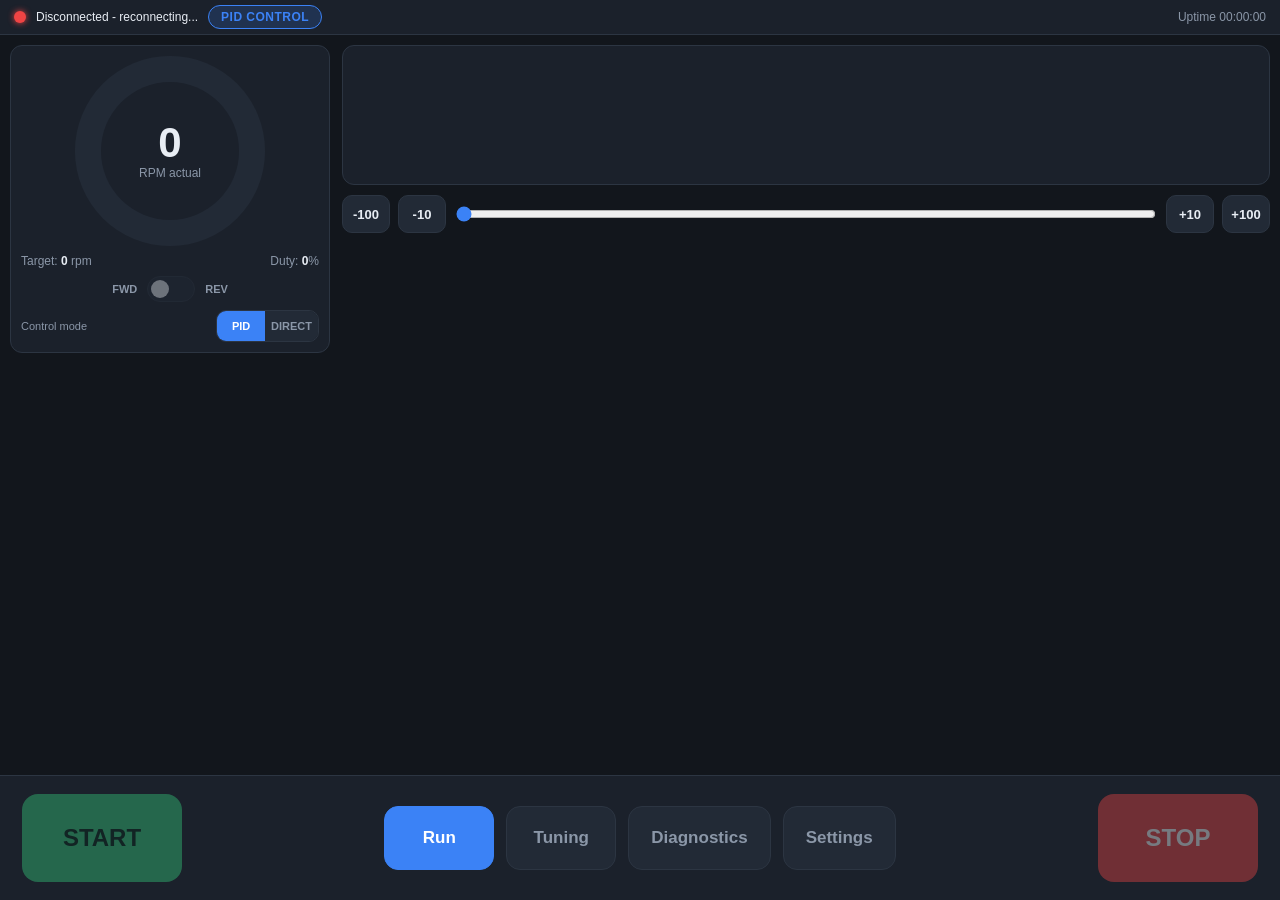
==== SoftwareESP32/firmware/data/index.html @ 63c05c43 "Initial commit: DC motor controller (PIC18) and ESP32 firmware, hardware, KiCad schematic" ====
<!doctype html>
<html lang="en">
<head>
<meta charset="utf-8">
<meta name="viewport" content="width=device-width, initial-scale=1, maximum-scale=1, user-scalable=no">
<title>DC Motor Controller</title>
<link rel="stylesheet" href="css/style.css">
</head>
<body>

<!-- Persistent status bar -->
<header id="statusBar">
  <span id="wsDot" class="dot offline"></span>
  <span id="wsText">Connecting...</span>
  <span id="modeBadge" class="mode-badge pid">PID CONTROL</span>
  <span id="uptime">Uptime 00:00:00</span>
  <div id="faultBanner" class="fault-banner hidden"></div>
  <button id="clearFaultBtn" class="btn secondary clear-fault hidden">Clear fault</button>
</header>

<main>

  <!-- RUN TAB -->
  <section class="tab-panel" data-panel="run">
    <div class="run-grid">

      <div class="run-left">
        <div class="gauge-wrap">
          <div id="gauge" class="gauge"></div>
          <div class="gauge-center">
            <div id="rpmActual" class="rpm-actual">0</div>
            <div class="rpm-label">RPM actual</div>
          </div>
        </div>

        <div class="sub-readout">
          <span>Target: <b id="rpmTargetReadout">0</b> rpm</span>
          <span>Duty: <b id="dutyReadout">0</b>%</span>
        </div>

        <div class="direction-row">
          <span class="dir-label">FWD</span>
          <label class="switch">
            <input type="checkbox" id="dirToggle">
            <span class="slider-track"></span>
          </label>
          <span class="dir-label">REV</span>
          <span id="dirLockHint" class="hint hidden">Stop motor to change direction</span>
        </div>

        <div class="mode-row">
          <span class="mode-row-label">Control mode</span>
          <div id="modeToggle" class="segmented">
            <button class="seg-btn active" data-mode="pid">PID</button>
            <button class="seg-btn" data-mode="direct">DIRECT</button>
          </div>
        </div>
      </div>

      <div class="run-right">
        <canvas id="chart" width="600" height="140"></canvas>

        <div class="setpoint-row">
          <button class="step-btn" data-step="-100">-100</button>
          <button class="step-btn" data-step="-10">-10</button>
          <input type="range" id="rpmSlider" min="0" max="3000" step="10" value="0">
          <button class="step-btn" data-step="10">+10</button>
          <button class="step-btn" data-step="100">+100</button>
        </div>
      </div>
    </div>
  </section>

  <!-- TUNING TAB -->
  <section class="tab-panel hidden" data-panel="tuning">
    <h2>PID Tuning</h2>
    <div class="tuning-grid">
      <div class="gain-card">
        <label>Kp</label>
        <div class="stepper">
          <button data-gain="kp" data-delta="-0.1">-</button>
          <input type="number" id="kpVal" value="2.0" step="0.1">
          <button data-gain="kp" data-delta="0.1">+</button>
        </div>
      </div>
      <div class="gain-card">
        <label>Ki</label>
        <div class="stepper">
          <button data-gain="ki" data-delta="-0.01">-</button>
          <input type="number" id="kiVal" value="0.50" step="0.01">
          <button data-gain="ki" data-delta="0.01">+</button>
        </div>
      </div>
      <div class="gain-card">
        <label>Kd</label>
        <div class="stepper">
          <button data-gain="kd" data-delta="-0.1">-</button>
          <input type="number" id="kdVal" value="0.10" step="0.1">
          <button data-gain="kd" data-delta="0.1">+</button>
        </div>
      </div>
      <div class="gain-card">
        <label>Feed-fwd</label>
        <div class="stepper">
          <button data-gain="ff" data-delta="-0.01">-</button>
          <input type="number" id="ffVal" value="0.00" step="0.01">
          <button data-gain="ff" data-delta="0.01">+</button>
        </div>
      </div>
    </div>
    <canvas id="chart2" width="900" height="160"></canvas>
    <div class="tuning-actions">
      <button id="applyGains" class="btn secondary">Apply (live test)</button>
      <button id="saveGains" class="btn primary">Save to flash</button>
    </div>
  </section>

  <!-- DIAGNOSTICS TAB -->
  <section class="tab-panel hidden" data-panel="diag">
    <h2>Diagnostics</h2>
    <div class="diag-grid">
      <div class="diag-card"><span>Encoder pulses/s</span><b id="diagPulses">0</b></div>
      <div class="diag-card"><span>Measured current</span><b id="diagCurrent">0.0 A</b></div>
      <div class="diag-card"><span>MOSFET temp</span><b id="diagTemp">25.0 &deg;C</b></div>
      <div class="diag-card"><span>Control task load</span><b id="diagLoad">—</b></div>
      <div class="diag-card"><span>Free heap</span><b id="diagHeap">—</b></div>
    </div>

    <h3>Current &amp; Temperature</h3>
    <div class="chart-legend">
      <span><i class="swatch current"></i>Current (A)</span>
      <span><i class="swatch temp"></i>MOSFET Temp (&deg;C)</span>
    </div>
    <canvas id="chart3" width="900" height="110"></canvas>

    <h3>Event log</h3>
    <ul id="eventLog" class="event-log"></ul>
  </section>

  <!-- SETTINGS TAB -->
  <section class="tab-panel hidden" data-panel="settings">
    <h2>Settings</h2>
    <div class="settings-grid">
      <label>Max RPM <input type="number" id="setMaxRpm" value="3000"></label>
      <label>Min RPM <input type="number" id="setMinRpm" value="50"></label>
      <label>Max Duty % <input type="number" id="setMaxDuty" value="90"></label>
      <label>Encoder resolution <input type="number" id="setEncRes" value="96"></label>
      <label>WiFi SSID <input type="text" id="setSsid" maxlength="32" placeholder="motor-controller"></label>
      <label>WiFi Password <input type="password" id="setPass" maxlength="63" placeholder="new password (8+ chars)"></label>
    </div>
    <div class="settings-actions">
      <button id="saveSettings" class="btn primary">Save Settings</button>
      <button id="restartBtn" class="btn danger">Restart Controller</button>
    </div>
    <p class="fw-info" id="fwInfo">Firmware &mdash;</p>
  </section>

</main>

<!-- Persistent Start/Stop + tab bar -->
<footer>
  <button id="startBtn" class="btn big start">START</button>
  <nav id="tabBar">
    <button class="tab-btn active" data-tab="run">Run</button>
    <button class="tab-btn" data-tab="tuning">Tuning</button>
    <button class="tab-btn" data-tab="diag">Diagnostics</button>
    <button class="tab-btn" data-tab="settings">Settings</button>
  </nav>
  <button id="stopBtn" class="btn big stop">STOP</button>
</footer>

<script src="js/app.js"></script>
</body>
</html>
---- SoftwareESP32/firmware/data/css/style.css ----
:root {
  --bg: #12161c;
  --panel: #1b212b;
  --panel-2: #222a36;
  --text: #e8edf4;
  --text-dim: #8b97a8;
  --green: #35d07f;
  --amber: #f5a623;
  --red: #ef4444;
  --blue: #3b82f6;
  --border: #2c3542;
}

* { box-sizing: border-box; -webkit-tap-highlight-color: transparent; }

html, body {
  margin: 0;
  height: 100%;
  background: var(--bg);
  color: var(--text);
  font-family: -apple-system, "Segoe UI", Roboto, Helvetica, Arial, sans-serif;
  overflow: hidden;
  touch-action: manipulation;
  user-select: none;
}

body {
  display: flex;
  flex-direction: column;
}

/* ---------- status bar ---------- */
#statusBar {
  display: flex;
  align-items: center;
  gap: 10px;
  padding: 5px 14px;
  background: var(--panel);
  border-bottom: 1px solid var(--border);
  font-size: 12px;
  flex-shrink: 0;
}

.dot {
  width: 12px;
  height: 12px;
  border-radius: 50%;
  background: var(--red);
  box-shadow: 0 0 6px currentColor;
}
.dot.online { background: var(--green); color: var(--green); }
.dot.offline { background: var(--red); color: var(--red); }

.mode-badge {
  padding: 4px 12px;
  border-radius: 20px;
  font-size: 12px;
  font-weight: 700;
  letter-spacing: .04em;
}
.mode-badge.pid { background: rgba(59,130,246,0.18); color: var(--blue); border: 1px solid var(--blue); }
.mode-badge.direct { background: rgba(245,166,35,0.18); color: var(--amber); border: 1px solid var(--amber); }

#uptime { color: var(--text-dim); margin-left: auto; }

.fault-banner {
  position: absolute;
  left: 50%;
  transform: translateX(-50%);
  padding: 6px 18px;
  border-radius: 8px;
  font-weight: 700;
  letter-spacing: .03em;
}
.fault-banner.stall { background: var(--red); color: #fff; }
.fault-banner.current-limit { background: var(--amber); color: #1a1a1a; }
.hidden { display: none !important; }

/* ---------- main / tabs ---------- */
main {
  flex: 1;
  overflow: auto;
  padding: 10px;
}

.tab-panel h2 { margin: 0 0 6px; font-size: 16px; }
.tab-panel h3 { margin: 8px 0 4px; font-size: 13px; }

/* ---------- RUN tab ---------- */
.run-grid {
  display: grid;
  grid-template-columns: 320px 1fr;
  gap: 12px;
  height: 100%;
}

.run-left {
  display: flex;
  flex-direction: column;
  align-items: center;
  gap: 8px;
  background: var(--panel);
  border: 1px solid var(--border);
  border-radius: 12px;
  padding: 10px;
}

.gauge-wrap { position: relative; width: 190px; height: 190px; touch-action: none; }

.gauge {
  width: 190px;
  height: 190px;
  border-radius: 50%;
  background: conic-gradient(var(--green) calc(var(--pct, 0) * 1%), var(--panel-2) 0);
  display: flex;
  align-items: center;
  justify-content: center;
}
.gauge::before {
  content: "";
  width: 138px;
  height: 138px;
  border-radius: 50%;
  background: var(--panel);
}

.gauge-center {
  position: absolute;
  top: 0; left: 0; right: 0; bottom: 0;
  display: flex;
  flex-direction: column;
  align-items: center;
  justify-content: center;
}
.rpm-actual { font-size: 42px; font-weight: 800; line-height: 1; }
.rpm-label { color: var(--text-dim); font-size: 12px; margin-top: 2px; }

.sub-readout {
  display: flex;
  justify-content: space-between;
  width: 100%;
  font-size: 12px;
  color: var(--text-dim);
}
.sub-readout b { color: var(--text); }

.direction-row {
  display: flex;
  align-items: center;
  gap: 10px;
  width: 100%;
  justify-content: center;
  position: relative;
}
.dir-label { font-weight: 700; color: var(--text-dim); font-size: 11px; }

.switch { position: relative; display: inline-block; width: 48px; height: 26px; touch-action: none; }
.switch input { opacity: 0; width: 0; height: 0; }
.slider-track {
  position: absolute; cursor: pointer; inset: 0;
  background: var(--panel-2); border: 1px solid var(--border);
  border-radius: 26px; transition: .15s;
}
.slider-track::before {
  content: ""; position: absolute; height: 18px; width: 18px; left: 3px; bottom: 3px;
  background: var(--text); border-radius: 50%; transition: .15s;
}
.switch input:checked + .slider-track { background: var(--blue); }
.switch input:checked + .slider-track::before { transform: translateX(22px); }
.switch input:disabled + .slider-track { opacity: .4; cursor: not-allowed; }

.hint { position: absolute; top: 30px; font-size: 10px; color: var(--amber); white-space: nowrap; }

.mode-row {
  display: flex;
  align-items: center;
  justify-content: space-between;
  width: 100%;
}
.mode-row-label { color: var(--text-dim); font-size: 11px; }
.segmented {
  display: flex;
  border: 1px solid var(--border);
  border-radius: 10px;
  overflow: hidden;
}
.seg-btn {
  min-width: 48px;
  min-height: 30px;
  font-size: 11px;
  font-weight: 700;
  border: none;
  background: var(--panel-2);
  color: var(--text-dim);
}
.seg-btn.active[data-mode="pid"] { background: var(--blue); color: #fff; }
.seg-btn.active[data-mode="direct"] { background: var(--amber); color: #1a1a1a; }

.run-right {
  display: flex;
  flex-direction: column;
  gap: 8px;
}

#chart, #chart2, #chart3 {
  width: 100%;
  height: 140px;
  background: var(--panel);
  border: 1px solid var(--border);
  border-radius: 12px;
}
#chart3 { height: 110px; margin-bottom: 8px; }

.chart-legend {
  display: flex;
  gap: 16px;
  font-size: 11px;
  color: var(--text-dim);
  margin-bottom: 4px;
}
.chart-legend .swatch {
  display: inline-block;
  width: 10px; height: 10px;
  border-radius: 3px;
  margin-right: 5px;
  vertical-align: middle;
}
.chart-legend .swatch.current { background: rgba(59,130,246,0.9); }
.chart-legend .swatch.temp { background: rgba(239,68,68,0.9); }

.setpoint-row {
  display: flex;
  align-items: center;
  gap: 8px;
}

.step-btn {
  min-width: 48px;
  min-height: 38px;
  font-size: 13px;
  font-weight: 700;
  border-radius: 10px;
  border: 1px solid var(--border);
  background: var(--panel-2);
  color: var(--text);
}
.step-btn:active { background: var(--blue); }

input[type="range"] {
  flex: 1;
  height: 38px;
  touch-action: none;
  accent-color: var(--blue);
}

/* ---------- tuning ---------- */
.tuning-grid {
  display: grid;
  grid-template-columns: repeat(4, 1fr);
  gap: 10px;
  margin-bottom: 10px;
}
.gain-card {
  background: var(--panel);
  border: 1px solid var(--border);
  border-radius: 12px;
  padding: 8px;
  text-align: center;
}
.gain-card label { color: var(--text-dim); font-size: 11px; }
.stepper { display: flex; align-items: center; gap: 6px; margin-top: 5px; }
.stepper button {
  min-width: 34px; min-height: 34px; border-radius: 8px;
  border: 1px solid var(--border); background: var(--panel-2); color: var(--text); font-size: 16px;
}
.stepper input {
  width: 100%; text-align: center; font-size: 14px; padding: 6px 4px;
  background: var(--panel-2); border: 1px solid var(--border); color: var(--text); border-radius: 8px;
}

.tuning-actions, .settings-actions, .demo-actions {
  display: flex;
  gap: 8px;
  margin-top: 8px;
}

/* ---------- diagnostics ---------- */
.diag-grid {
  display: grid;
  grid-template-columns: repeat(4, 1fr);
  gap: 8px;
}
.diag-card {
  background: var(--panel);
  border: 1px solid var(--border);
  border-radius: 12px;
  padding: 8px;
  display: flex;
  flex-direction: column;
  gap: 3px;
}
.diag-card span { color: var(--text-dim); font-size: 11px; }
.diag-card b { font-size: 16px; }

.event-log {
  list-style: none;
  margin: 0; padding: 0;
  max-height: 90px;
  overflow-y: auto;
  background: var(--panel);
  border: 1px solid var(--border);
  border-radius: 10px;
}
.event-log li {
  padding: 5px 12px;
  border-bottom: 1px solid var(--border);
  font-size: 11px;
  color: var(--text-dim);
}
.event-log li:last-child { border-bottom: none; }
.event-log li.err { color: var(--red); }
.event-log li.warn { color: var(--amber); }

/* ---------- settings ---------- */
.settings-grid {
  display: grid;
  grid-template-columns: repeat(2, 1fr);
  gap: 8px;
}
.settings-grid label {
  display: flex; flex-direction: column; gap: 4px;
  color: var(--text-dim); font-size: 11px;
}
.settings-grid input {
  background: var(--panel-2); border: 1px solid var(--border); color: var(--text);
  border-radius: 8px; padding: 8px; font-size: 13px;
}
.fw-info { color: var(--text-dim); font-size: 11px; margin-top: 10px; }

/* ---------- buttons ---------- */
.btn {
  min-height: 38px;
  padding: 0 14px;
  border-radius: 10px;
  border: none;
  font-weight: 700;
  font-size: 13px;
  cursor: pointer;
}
.btn.primary { background: var(--blue); color: #fff; }
.btn.secondary { background: var(--panel-2); color: var(--text); border: 1px solid var(--border); }
.btn.warn { background: var(--amber); color: #1a1a1a; }
.btn.danger { background: var(--red); color: #fff; }
.btn:disabled { opacity: .4; cursor: not-allowed; }
.btn.clear-fault { min-height: 26px; padding: 0 10px; font-size: 12px; }

/* ---------- footer / nav ---------- */
footer {
  flex-shrink: 0;
  display: flex;
  align-items: center;
  gap: 20px;
  padding: 18px 22px;
  background: var(--panel);
  border-top: 1px solid var(--border);
}

.btn.big {
  min-width: 160px;
  min-height: 88px;
  font-size: 24px;
  border-radius: 16px;
}
.btn.big.start { background: var(--green); color: #06291a; }
.btn.big.start:disabled { opacity: .4; }
.btn.big.stop { background: var(--red); color: #fff; }

#tabBar {
  flex: 1;
  display: flex;
  justify-content: center;
  gap: 12px;
}
.tab-btn {
  min-height: 64px;
  min-width: 110px;
  padding: 0 22px;
  border-radius: 14px;
  border: 1px solid var(--border);
  background: var(--panel-2);
  color: var(--text-dim);
  font-weight: 600;
  font-size: 17px;
}
.tab-btn.active { background: var(--blue); color: #fff; border-color: var(--blue); }

/* ---------- small screens / portrait fallback ---------- */
@media (max-width: 900px) {
  .run-grid { grid-template-columns: 1fr; }
  .tuning-grid { grid-template-columns: repeat(2, 1fr); }
  .diag-grid { grid-template-columns: repeat(2, 1fr); }
  .settings-grid { grid-template-columns: 1fr; }
}
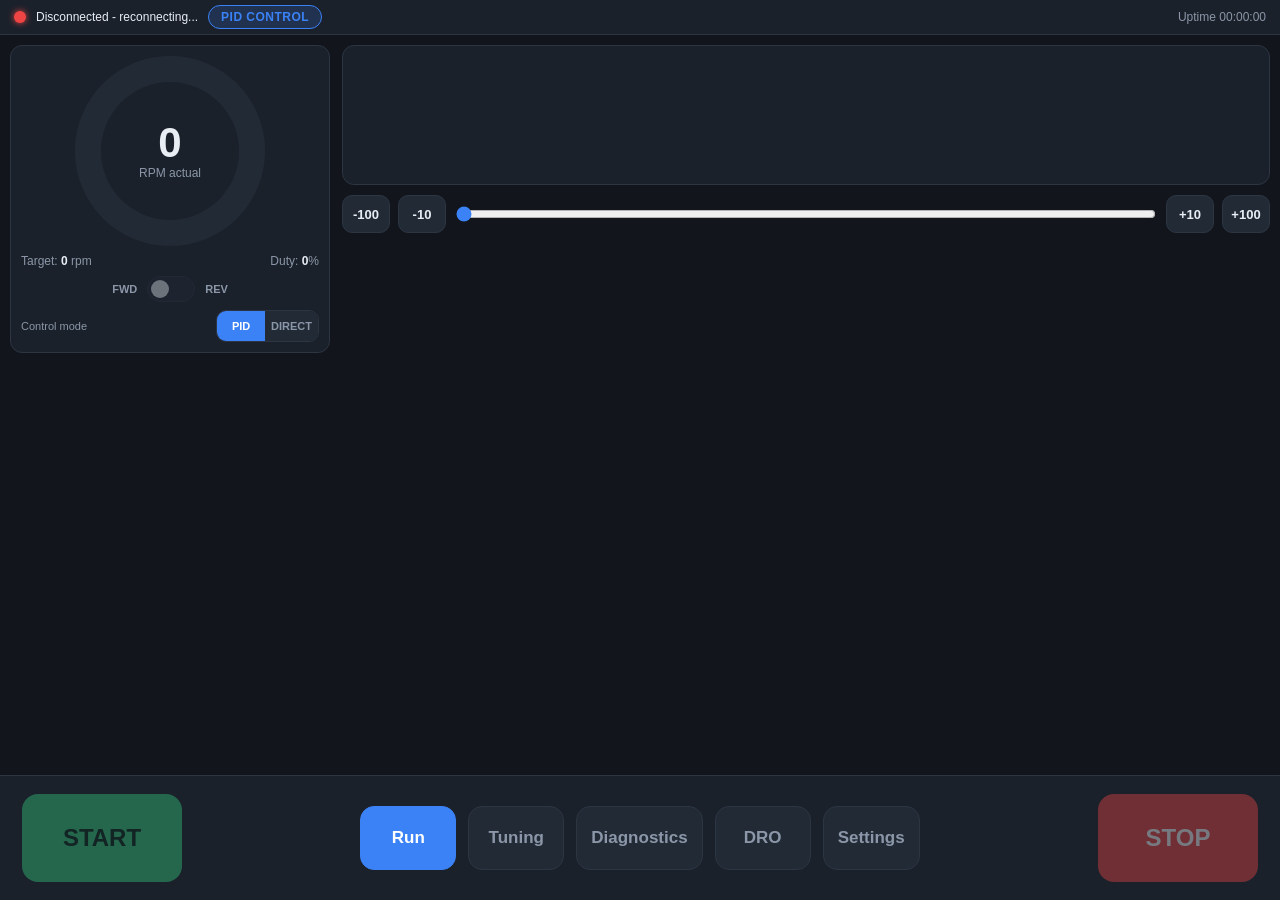
==== commit 49b09451: "Add DRO (Z/X quadrature scales, work zeros, ABS/INC, tools, feed per rev) with GUI tab" ====
--- a/SoftwareESP32/firmware/data/index.html
+++ b/SoftwareESP32/firmware/data/index.html
@@ -135,6 +135,75 @@
 
     <h3>Event log</h3>
     <ul id="eventLog" class="event-log"></ul>
+  </section>
+
+  <!-- DRO TAB -->
+  <section class="tab-panel hidden" data-panel="dro">
+    <div class="dro-grid">
+
+      <div class="dro-left">
+        <div class="dro-axis" data-axis="z">
+          <div class="dro-axis-name">Z</div>
+          <div class="dro-value" id="droZ">0.000</div>
+          <div class="dro-axis-side">
+            <span class="dro-unit">mm</span>
+            <button class="btn secondary dro-btn" data-dro="zero" data-axis="z">ZERO</button>
+            <button class="btn secondary dro-btn" data-dro="half" data-axis="z">&frac12;</button>
+            <button class="btn secondary dro-btn" data-dro="inc" data-axis="z">ABS</button>
+          </div>
+        </div>
+
+        <div class="dro-axis" data-axis="x">
+          <div class="dro-axis-name">X<small id="droXMode">DIA</small></div>
+          <div class="dro-value" id="droX">0.000</div>
+          <div class="dro-axis-side">
+            <span class="dro-unit">mm</span>
+            <button class="btn secondary dro-btn" data-dro="zero" data-axis="x">ZERO</button>
+            <button class="btn secondary dro-btn" data-dro="half" data-axis="x">&frac12;</button>
+            <button class="btn secondary dro-btn" data-dro="inc" data-axis="x">ABS</button>
+          </div>
+        </div>
+
+        <div class="dro-row">
+          <span class="dro-row-label">Work zero</span>
+          <div id="droWcs" class="dro-chips">
+            <button data-wcs="0">1</button><button data-wcs="1">2</button><button data-wcs="2">3</button>
+            <button data-wcs="3">4</button><button data-wcs="4">5</button><button data-wcs="5">6</button>
+          </div>
+        </div>
+        <div class="dro-row">
+          <span class="dro-row-label">Tool</span>
+          <div id="droTools" class="dro-chips">
+            <button data-tool="0">T1</button><button data-tool="1">T2</button><button data-tool="2">T3</button><button data-tool="3">T4</button>
+            <button data-tool="4">T5</button><button data-tool="5">T6</button><button data-tool="6">T7</button><button data-tool="7">T8</button>
+          </div>
+        </div>
+
+        <div class="dro-meta">
+          <span>Spindle: <b id="droRpm">0</b> rpm</span>
+          <span>Feed Z: <b id="droFeedZ">&mdash;</b> X: <b id="droFeedX">&mdash;</b> <span class="dro-feed-unit">mm/rev</span></span>
+          <span id="droToolOff">T1 offset Z 0.000 X 0.000</span>
+        </div>
+        <div class="dro-meta dro-meta-end">
+          <div id="droUnitToggle" class="segmented">
+            <button class="seg-btn active" data-unit="mm">mm</button>
+            <button class="seg-btn" data-unit="in">inch</button>
+          </div>
+        </div>
+      </div>
+
+      <div class="dro-pad">
+        <div id="droEntry" class="dro-entry">Tap Z or X to edit</div>
+        <div class="dro-keys">
+          <button data-key="7">7</button><button data-key="8">8</button><button data-key="9">9</button><button data-key="back" class="alt">&#9003;</button>
+          <button data-key="4">4</button><button data-key="5">5</button><button data-key="6">6</button><button data-key="clr" class="alt">CLR</button>
+          <button data-key="1">1</button><button data-key="2">2</button><button data-key="3">3</button><button data-key="sign" class="alt">+/&minus;</button>
+          <button data-key="0" class="wide">0</button><button data-key=".">.</button><button data-key="set" class="enter">SET</button>
+          <button data-key="toolset" class="wide tool">TOOL SET</button><button data-key="toolclr" class="wide tool">TOOL CLR</button>
+        </div>
+      </div>
+
+    </div>
   </section>
 
   <!-- SETTINGS TAB -->
@@ -153,6 +222,19 @@
       <button id="restartBtn" class="btn danger">Restart Controller</button>
     </div>
     <p class="fw-info" id="fwInfo">Firmware &mdash;</p>
+
+    <h3>DRO scales</h3>
+    <div class="settings-grid">
+      <label>Z counts per mm <input type="number" id="setZcpm" value="800" min="1" step="any"></label>
+      <label>X counts per mm <input type="number" id="setXcpm" value="800" min="1" step="any"></label>
+      <label class="check"><input type="checkbox" id="setZinv"> Reverse Z direction</label>
+      <label class="check"><input type="checkbox" id="setXinv"> Reverse X direction</label>
+      <label class="check"><input type="checkbox" id="setXdia"> X reads diameter (2&times; travel)</label>
+    </div>
+    <p class="fw-info">Counts per mm = 4000 / scale resolution in &micro;m (5 &micro;m = 800, 1 &micro;m = 4000).</p>
+    <div class="settings-actions">
+      <button id="saveDro" class="btn primary">Save DRO Setup</button>
+    </div>
   </section>
 
 </main>
@@ -164,6 +246,7 @@
     <button class="tab-btn active" data-tab="run">Run</button>
     <button class="tab-btn" data-tab="tuning">Tuning</button>
     <button class="tab-btn" data-tab="diag">Diagnostics</button>
+    <button class="tab-btn" data-tab="dro">DRO</button>
     <button class="tab-btn" data-tab="settings">Settings</button>
   </nav>
   <button id="stopBtn" class="btn big stop">STOP</button>
--- a/SoftwareESP32/firmware/data/css/style.css
+++ b/SoftwareESP32/firmware/data/css/style.css
@@ -336,6 +336,113 @@
   border-radius: 8px; padding: 8px; font-size: 13px;
 }
 .fw-info { color: var(--text-dim); font-size: 11px; margin-top: 10px; }
+.settings-grid label.check { flex-direction: row; align-items: center; gap: 8px; font-size: 13px; color: var(--text); }
+.settings-grid label.check input { width: 20px; height: 20px; padding: 0; }
+
+/* ---------- DRO tab ---------- */
+.dro-grid {
+  display: grid;
+  grid-template-columns: minmax(0, 1fr) minmax(0, 1fr);
+  gap: 12px;
+  height: 100%;
+  min-height: 294px;
+}
+.tab-panel[data-panel="dro"] { height: 100%; }
+.seg-btn.active[data-unit] { background: var(--blue); color: #fff; }
+.dro-left { display: flex; flex-direction: column; gap: 4px; }
+.dro-axis {
+  flex: 1 1 140px;
+  min-height: 140px;
+  display: flex;
+  align-items: center;
+  gap: 14px;
+  padding: 2px 16px;
+  background: var(--panel);
+  border: 2px solid var(--border);
+  border-radius: 12px;
+}
+.dro-axis.selected { border-color: var(--blue); }
+.dro-axis-name { font-size: 36px; font-weight: 800; width: 44px; color: var(--text-dim); display: flex; flex-direction: column; }
+.dro-axis-name small { font-size: 12px; font-weight: 700; color: var(--amber); }
+.dro-value {
+  flex: 1;
+  text-align: right;
+  font-size: 56px;
+  font-weight: 700;
+  font-variant-numeric: tabular-nums;
+  font-family: ui-monospace, Menlo, Consolas, monospace;
+  color: var(--green);
+  white-space: nowrap;
+}
+.dro-axis-side { display: flex; flex-direction: column; gap: 3px; align-items: stretch; min-width: 76px; }
+.dro-unit { color: var(--text-dim); font-size: 12px; text-align: center; line-height: 1; }
+.btn.dro-btn { min-height: 24px; padding: 0 8px; font-size: 12px; }
+.dro-meta {
+  display: flex;
+  align-items: center;
+  justify-content: space-between;
+  font-size: 13px;
+  color: var(--text-dim);
+}
+.dro-meta b { color: var(--text); }
+.dro-meta { flex-wrap: wrap; gap: 4px 12px; }
+.dro-meta-end { justify-content: flex-end; }
+.dro-feed-unit { font-size: 11px; }
+.dro-row { display: flex; align-items: center; gap: 8px; }
+.dro-row-label { width: 70px; font-size: 12px; color: var(--text-dim); }
+.dro-chips { flex: 1; display: flex; gap: 6px; }
+.dro-chips button {
+  flex: 1;
+  min-height: 28px;
+  font-size: 15px;
+  font-weight: 700;
+  border-radius: 8px;
+  border: 1px solid var(--border);
+  background: var(--panel-2);
+  color: var(--text-dim);
+}
+.dro-chips button.active { background: var(--blue); border-color: var(--blue); color: #fff; }
+.dro-axis.inc .dro-value { color: var(--amber); }
+.dro-btn.inc-on { background: var(--amber); color: #1a1a1a; border-color: var(--amber); }
+.dro-keys button.tool { font-size: 15px; color: var(--amber); }
+.dro-pad {
+  display: flex;
+  flex-direction: column;
+  gap: 6px;
+  background: var(--panel);
+  border: 1px solid var(--border);
+  border-radius: 12px;
+  padding: 7px;
+}
+.dro-entry {
+  min-height: 34px;
+  display: flex;
+  align-items: center;
+  justify-content: flex-end;
+  padding: 0 10px;
+  background: var(--panel-2);
+  border: 1px solid var(--border);
+  border-radius: 8px;
+  font-size: 22px;
+  font-variant-numeric: tabular-nums;
+  color: var(--text-dim);
+}
+.dro-entry.active { color: var(--text); }
+.dro-keys { flex: 1; display: grid; grid-template-columns: repeat(4, 1fr); grid-auto-rows: 1fr; gap: 6px; }
+.dro-keys button {
+  min-height: 39px;
+  font-size: 24px;
+  font-weight: 700;
+  border-radius: 10px;
+  border: 1px solid var(--border);
+  background: var(--panel-2);
+  color: var(--text);
+}
+.dro-keys button:active { background: var(--blue); }
+.dro-keys button.alt { font-size: 16px; color: var(--text-dim); }
+.dro-keys button.wide { grid-column: span 2; }
+.dro-keys button.enter { background: var(--green); color: #06291a; font-size: 18px; }
+.dro-keys button:disabled { opacity: .4; }
 
 /* ---------- buttons ---------- */
 .btn {
@@ -383,8 +490,8 @@
 }
 .tab-btn {
   min-height: 64px;
-  min-width: 110px;
-  padding: 0 22px;
+  min-width: 96px;
+  padding: 0 14px;
   border-radius: 14px;
   border: 1px solid var(--border);
   background: var(--panel-2);
@@ -397,6 +504,8 @@
 /* ---------- small screens / portrait fallback ---------- */
 @media (max-width: 900px) {
   .run-grid { grid-template-columns: 1fr; }
+  .dro-grid { grid-template-columns: 1fr; }
+  .dro-value { font-size: 44px; }
   .tuning-grid { grid-template-columns: repeat(2, 1fr); }
   .diag-grid { grid-template-columns: repeat(2, 1fr); }
   .settings-grid { grid-template-columns: 1fr; }
